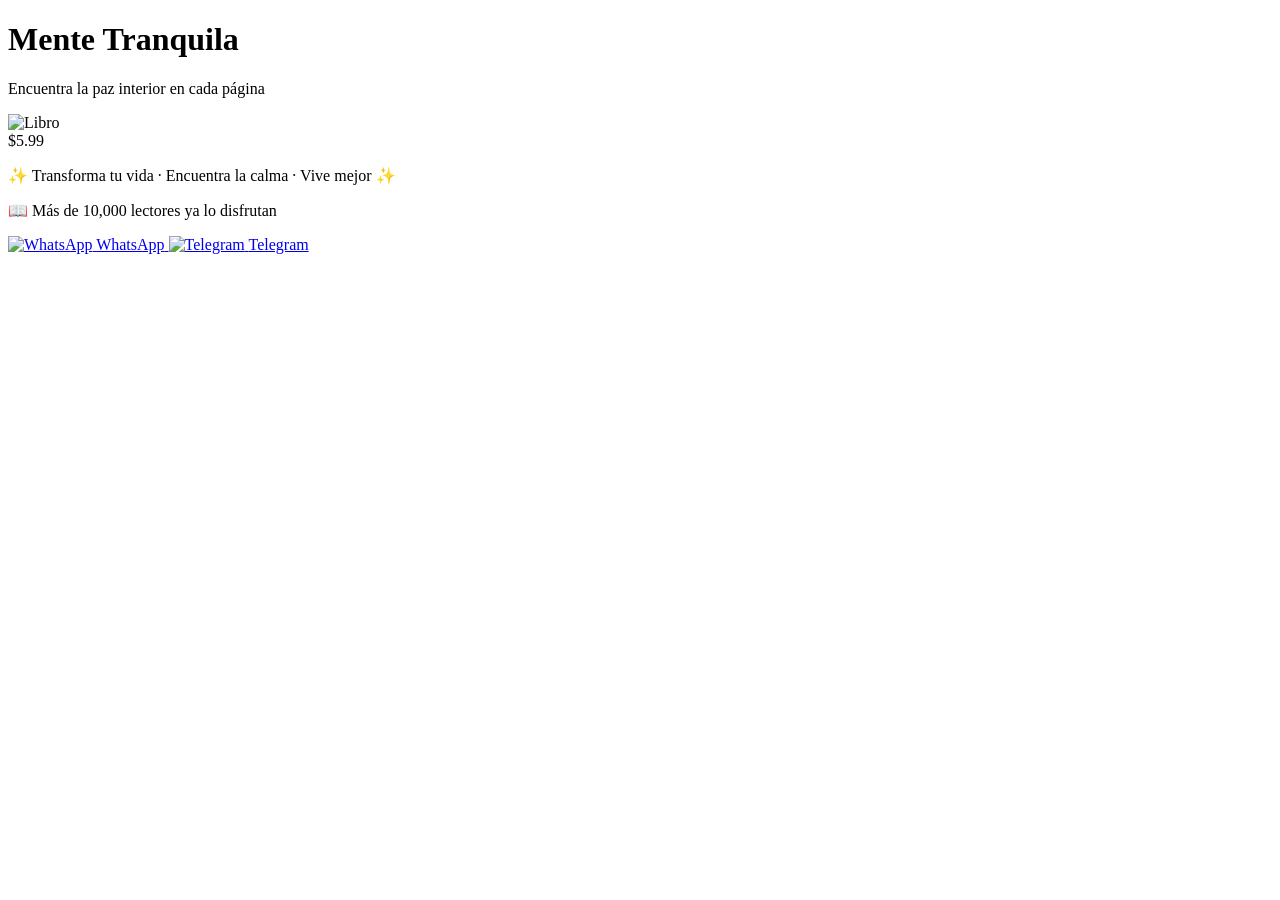
==== index.html @ 24da8ae8 "Rename Mi pagina de libros/index.html to index.html" ====
<!DOCTYPE html>
<html lang="es">
<head>
    <meta charset="UTF-8">
    <meta name="viewport" content="width=device-width, initial-scale=1.0, user-scalable=yes">
    <title>Mente Tranquila - Libro 3D Interactivo</title>
    <link rel="stylesheet" href="styles.css">
</head>
<body>
    <!-- Título arriba -->
    <div class="title-container">
        <h1 class="book-title">Mente Tranquila</h1>
        <p class="subtitle">Encuentra la paz interior en cada página</p>
    </div>

    <!-- Imagen del libro en el medio -->
    <div class="container">
        <div class="book-wrapper">
            <div class="book-3d">
                <img src="leon web(2).webp" alt="Libro" class="book-image" id="libro">
                <div class="book-glow"></div>
            </div>
        </div>
    </div>

    <!-- Precio -->
    <div class="price-container">
        <span class="price-tag">$5.99</span>
    </div>

    <!-- Texto llamativo -->
    <div class="info-text">
        <p class="catchy-phrase">✨ Transforma tu vida · Encuentra la calma · Vive mejor ✨</p>
        <p class="small-text">📖 Más de 10,000 lectores ya lo disfrutan</p>
    </div>

    <!-- Botones de contacto -->
    <div class="contact-buttons">
        <a href="https://wa.me/593963117997?text=Hola,%20quiero%20comprar%20el%20libro%20Mente%20Tranquila" 
           target="_blank" 
           class="btn-whatsapp">
            <img src="https://cdn-icons-png.flaticon.com/512/733/733585.png" alt="WhatsApp">
            <span>WhatsApp</span>
        </a>
        
        <a href="https://t.me/+4xjFe_l-bzViYmE5" 
           target="_blank" 
           class="btn-telegram">
            <img src="https://cdn-icons-png.flaticon.com/512/2111/2111646.png" alt="Telegram">
            <span>Telegram</span>
        </a>
    </div>

    <script src="script.js"></script>
</body>
</html>
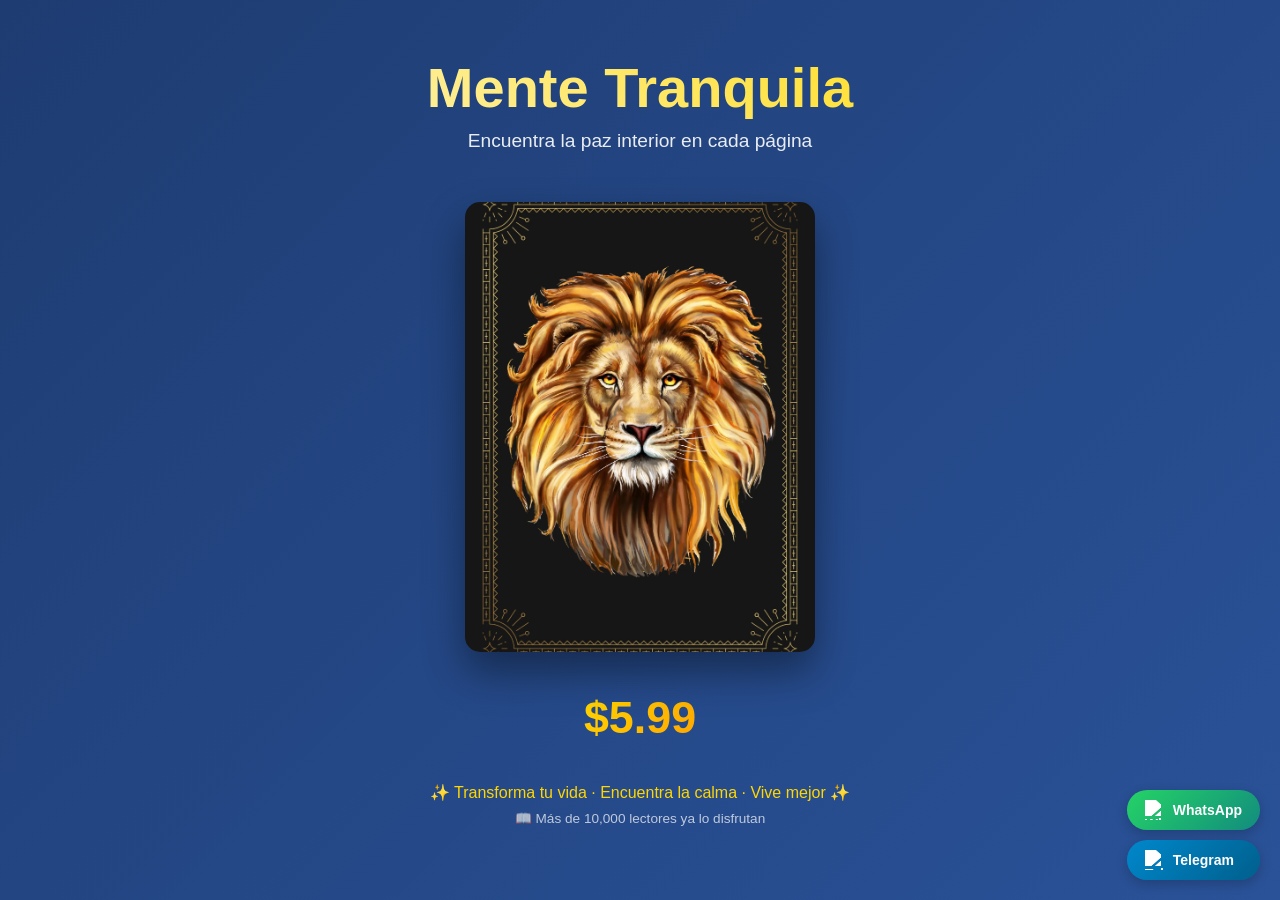
==== commit f68775ad: "Update index.html" ====
--- a/index.html
+++ b/index.html
@@ -3,7 +3,7 @@
 <head>
     <meta charset="UTF-8">
     <meta name="viewport" content="width=device-width, initial-scale=1.0, user-scalable=yes">
-    <title>Mente Tranquila - Libro 3D Interactivo</title>
+    <title>Mente Tranquila - Libro de Meditacion y Paz Interior</title>
     <link rel="stylesheet" href="styles.css">
 </head>
 <body>
--- a/styles.css
+++ b/styles.css
@@ -0,0 +1,236 @@
+* {
+    margin: 0;
+    padding: 0;
+    box-sizing: border-box;
+}
+
+body {
+    min-height: 100vh;
+    background: linear-gradient(135deg, #1e3c72 0%, #2a5298 100%);
+    font-family: 'Segoe UI', Tahoma, Geneva, Verdana, sans-serif;
+    display: flex;
+    flex-direction: column;
+    align-items: center;
+    justify-content: center;
+    padding: 20px;
+}
+
+/* ========== TÍTULO ARRIBA ========== */
+.title-container {
+    text-align: center;
+    width: 100%;
+    margin-bottom: 30px;
+}
+
+.book-title {
+    font-size: 3.5rem;
+    background: linear-gradient(45deg, #ffffff, #ffd700, #ff6b6b, #4ecdc4);
+    background-size: 300% 300%;
+    -webkit-background-clip: text;
+    background-clip: text;
+    color: transparent;
+    margin-bottom: 10px;
+}
+
+.book-title:hover {
+    animation: shine 1.5s ease infinite;
+}
+
+@keyframes shine {
+    0% { background-position: 0% 50%; }
+    50% { background-position: 100% 50%; }
+    100% { background-position: 0% 50%; }
+}
+
+.subtitle {
+    font-size: 1.2rem;
+    color: rgba(255,255,255,0.9);
+}
+
+/* ========== CONTENEDOR DEL LIBRO (MEDIO) ========== */
+.container {
+    width: 100%;
+    display: flex;
+    justify-content: center;
+    align-items: center;
+    perspective: 1200px;
+    margin: 20px 0;
+}
+
+.book-wrapper {
+    width: 350px;
+    height: 450px;
+    position: relative;
+    cursor: pointer;
+}
+
+.book-3d {
+    width: 100%;
+    height: 100%;
+    position: relative;
+    transform-style: preserve-3d;
+    transition: transform 0.1s ease-out;
+}
+
+.book-image {
+    width: 100%;
+    height: 100%;
+    object-fit: cover;
+    border-radius: 15px;
+    box-shadow: 0 20px 40px rgba(0,0,0,0.4);
+    transition: all 0.3s ease;
+}
+
+/* Efecto hover en el libro */
+.book-wrapper:hover .book-image {
+    transform: scale(1.05);
+    box-shadow: 0 30px 50px rgba(0,0,0,0.5);
+}
+
+.book-glow {
+    position: absolute;
+    top: 0;
+    left: 0;
+    width: 100%;
+    height: 100%;
+    border-radius: 15px;
+    background: radial-gradient(circle at 50% 50%, 
+                rgba(255,255,255,0.2) 0%, 
+                rgba(255,255,255,0) 80%);
+    opacity: 0;
+    transition: opacity 0.3s ease;
+    pointer-events: none;
+}
+
+.book-wrapper:hover .book-glow {
+    opacity: 1;
+}
+
+/* ========== PRECIO ========== */
+.price-container {
+    text-align: center;
+    margin: 20px 0;
+}
+
+.price-tag {
+    font-size: 2.8rem;
+    font-weight: bold;
+    background: linear-gradient(135deg, #FFD700, #FFA500);
+    -webkit-background-clip: text;
+    background-clip: text;
+    color: transparent;
+}
+
+/* ========== TEXTO LLAMATIVO ========== */
+.info-text {
+    text-align: center;
+    margin: 20px 0;
+}
+
+.catchy-phrase {
+    font-size: 1rem;
+    color: #ffd700;
+    margin-bottom: 8px;
+}
+
+.small-text {
+    font-size: 0.85rem;
+    color: rgba(255,255,255,0.7);
+}
+
+/* ========== BOTONES FLOTANTES ========== */
+.contact-buttons {
+    position: fixed;
+    bottom: 20px;
+    right: 20px;
+    display: flex;
+    flex-direction: column;
+    gap: 10px;
+    z-index: 1000;
+}
+
+.btn-whatsapp, .btn-telegram {
+    display: flex;
+    align-items: center;
+    gap: 8px;
+    padding: 10px 18px;
+    border-radius: 50px;
+    text-decoration: none;
+    font-weight: bold;
+    color: white;
+    transition: all 0.3s ease;
+    box-shadow: 0 4px 12px rgba(0,0,0,0.2);
+    font-size: 14px;
+}
+
+.btn-whatsapp {
+    background: linear-gradient(135deg, #25D366, #128C7E);
+}
+
+.btn-telegram {
+    background: linear-gradient(135deg, #0088cc, #005f8c);
+}
+
+.btn-whatsapp:hover, .btn-telegram:hover {
+    transform: translateX(-5px) scale(1.05);
+}
+
+.btn-whatsapp img, .btn-telegram img {
+    width: 20px;
+    height: 20px;
+    filter: brightness(0) invert(1);
+}
+
+/* ========== RESPONSIVE PARA MÓVILES ========== */
+@media (max-width: 768px) {
+    body {
+        padding: 15px;
+        justify-content: flex-start;
+    }
+    
+    .book-title {
+        font-size: 2.2rem;
+    }
+    
+    .subtitle {
+        font-size: 0.9rem;
+    }
+    
+    .book-wrapper {
+        width: 250px;
+        height: 330px;
+    }
+    
+    .price-tag {
+        font-size: 2.2rem;
+    }
+    
+    .catchy-phrase {
+        font-size: 0.8rem;
+    }
+    
+    .small-text {
+        font-size: 0.7rem;
+    }
+    
+    .btn-whatsapp span, .btn-telegram span {
+        display: inline;
+        font-size: 12px;
+    }
+    
+    .btn-whatsapp, .btn-telegram {
+        padding: 8px 14px;
+    }
+}
+
+/* Para pantallas muy pequeñas */
+@media (max-width: 480px) {
+    .book-wrapper {
+        width: 200px;
+        height: 270px;
+    }
+    
+    .book-title {
+        font-size: 1.8rem;
+    }
+}
